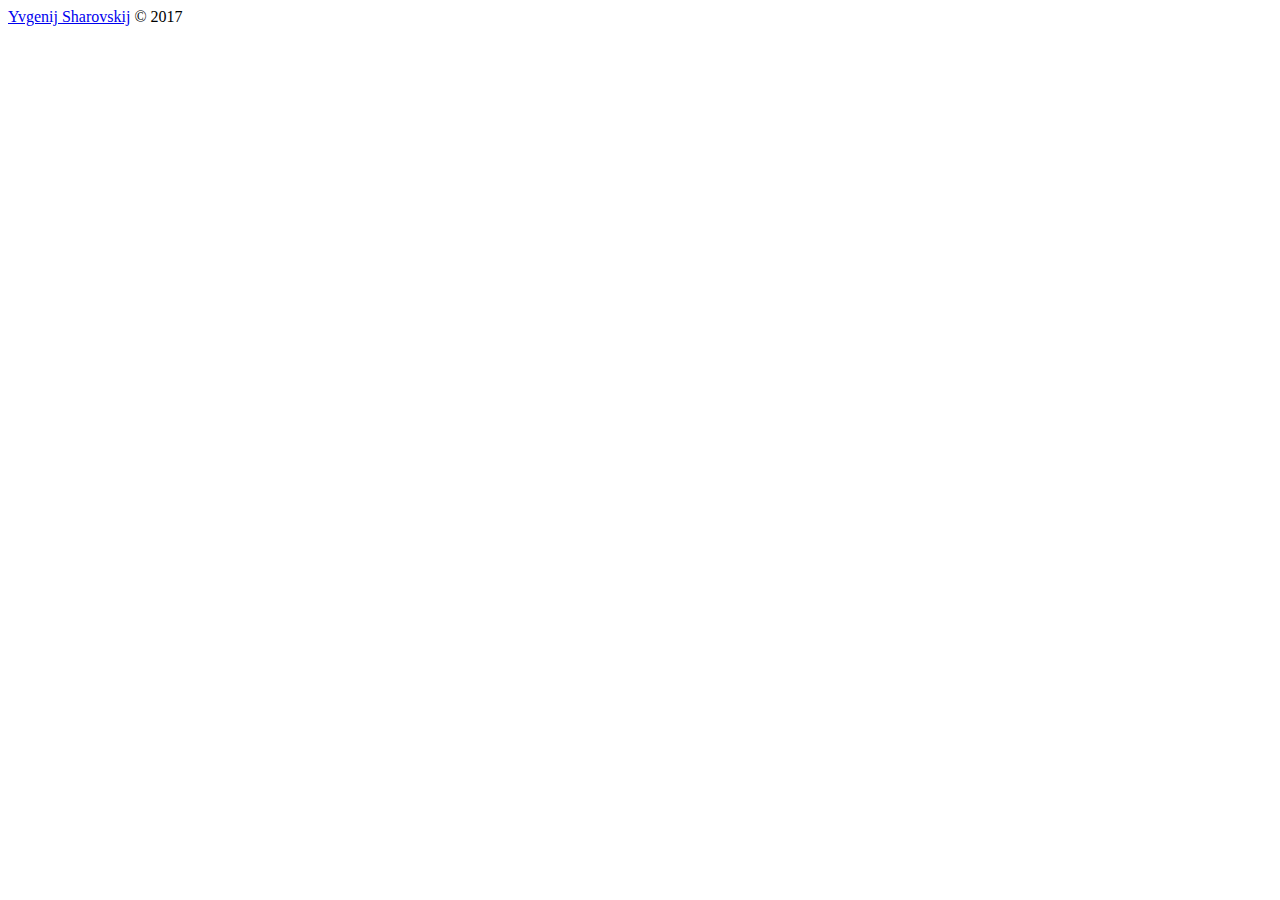
==== index.html @ d746948f "Add files via upload" ====
<!doctype html>
<html lang="jp">
<head>
	<meta charset="UTF-8">
 	<meta name="author" content="Yvgenij Sharovskij">
  	<meta name="keywords" content="日本語能力試験 , JLPT, N5, 漢字, Kanji, Yvgenij Sharovskij, Three.js, webVR">
  	<meta name="description" content="これはThree.jsとwebVRに基づいて日本語能力試験 (JLPT) N5の漢字グリッドです。2010年以前のJLPT試験からの104字が含まれている。">
    <meta http-equiv="x-ua-compatible" content="ie=edge">

	<link href="http://fonts.googleapis.com/css?family=Ubuntu:300,400,700" rel="stylesheet" type="text/css">
    
    <link rel="stylesheet" href="stylesheets/reset.css">
    <link rel="stylesheet" href="stylesheets/style.css"> 

	<title>日本語能力試験  N5: 漢字</title>
</head>

<body>

<div class="page-container">
	<div id="container"></div>
	
<footer class="footer-container"> 	
	<div class="footer-copy">
		<a href="https://yvgenijsharovskij.github.io/">Yvgenij Sharovskij</a> &copy; 2017
	</div>     
</footer> <!-- footer-container -->

</div> <!-- page-container -->
	
<!-- unobtrusive <script> -->	
<script src="js/webvr-polyfill.js"></script>
<script src="js/three.js"></script>
<script src="js/Detector.js"></script>
<script src="js/VREffect.js"></script>
<script src="js/tween.min.js"></script>
<script src="js/CSS3DRenderer.js"></script>
<script src="js/OrbitControls.js"></script>
<!-- custom -->
<script src="js/N5Kanji.js"></script>
<script src="js/main.js"></script>

</body>
</html>
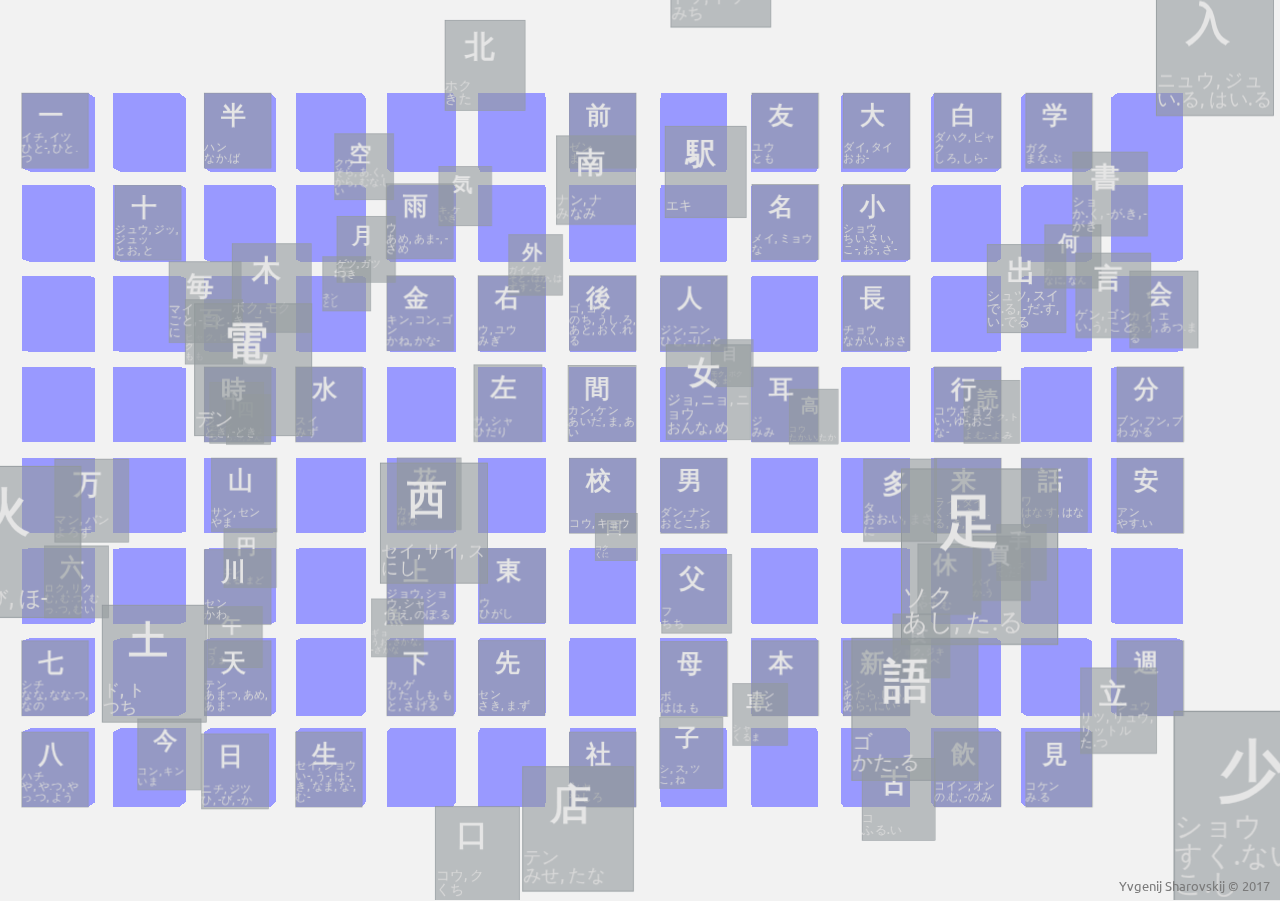
==== commit 9182d550: "Add files via upload" ====
--- a/index.html
+++ b/index.html
@@ -10,7 +10,7 @@
 	<link href="http://fonts.googleapis.com/css?family=Ubuntu:300,400,700" rel="stylesheet" type="text/css">
     
     <link rel="stylesheet" href="stylesheets/reset.css">
-    <link rel="stylesheet" href="stylesheets/style.css"> 
+    <link rel="stylesheet" href="stylesheets/style.min.css"> 
 
 	<title>日本語能力試験  N5: 漢字</title>
 </head>
@@ -29,16 +29,16 @@
 </div> <!-- page-container -->
 	
 <!-- unobtrusive <script> -->	
-<script src="js/webvr-polyfill.js"></script>
-<script src="js/three.js"></script>
-<script src="js/Detector.js"></script>
-<script src="js/VREffect.js"></script>
+<script src="js/webvr-polyfill.min.js"></script> 
+<script src="js/three.min.js"></script>
+<script src="js/detector.min.js"></script>
+<script src="js/VREffect.min.js"></script>
 <script src="js/tween.min.js"></script>
-<script src="js/CSS3DRenderer.js"></script>
-<script src="js/OrbitControls.js"></script>
+<script src="js/CSS3DRenderer.min.js"></script>
+<script src="js/OrbitControls.min.js"></script>
 <!-- custom -->
-<script src="js/N5Kanji.js"></script>
-<script src="js/main.js"></script>
+<script src="js/N5Kanji.min.js"></script>
+<script src="js/main.min.js"></script>
 
 </body>
 </html>
--- a/stylesheets/style.min.css
+++ b/stylesheets/style.min.css
@@ -0,0 +1 @@
+.kanji-box .hatsuon,.kanji-box .kanji,.kanji-box:hover{transition:all 1s}body,html{height:100%}body{font-size:100%;font-family:Ubuntu,sans-serif;color:#222;background-color:#F2F2F2;-webkit-font-smoothing:antialiased;-moz-osx-font-smoothing:grayscale;overflow:hidden}a{color:#7b7b7b;text-decoration:none}a:hover{color:#aeaeae}.kanji-box{width:160px;height:180px;background-color:rgba(146,153,156,.6);border:1px solid #92999C;cursor:default}.kanji-box:hover{border:1px solid #5f6669;background-color:rgba(146,153,156,.85);box-shadow:0 0 8px rgba(146,153,156,.7);text-shadow:0 0 10px rgba(242,242,242,.5)}.kanji-box .kanji{position:absolute;text-align:center;top:20px;left:40px;font-size:60px;font-weight:700;color:#e5e5e5}.kanji-box .hatsuon{position:absolute;bottom:10px;left:0;font-size:26px;color:#d9d9d9}.footer-container{position:absolute;height:20px;bottom:0;width:100%}.footer-container .footer-copy{font-size:80%;text-align:right;padding-right:10px;color:#7b7b7b}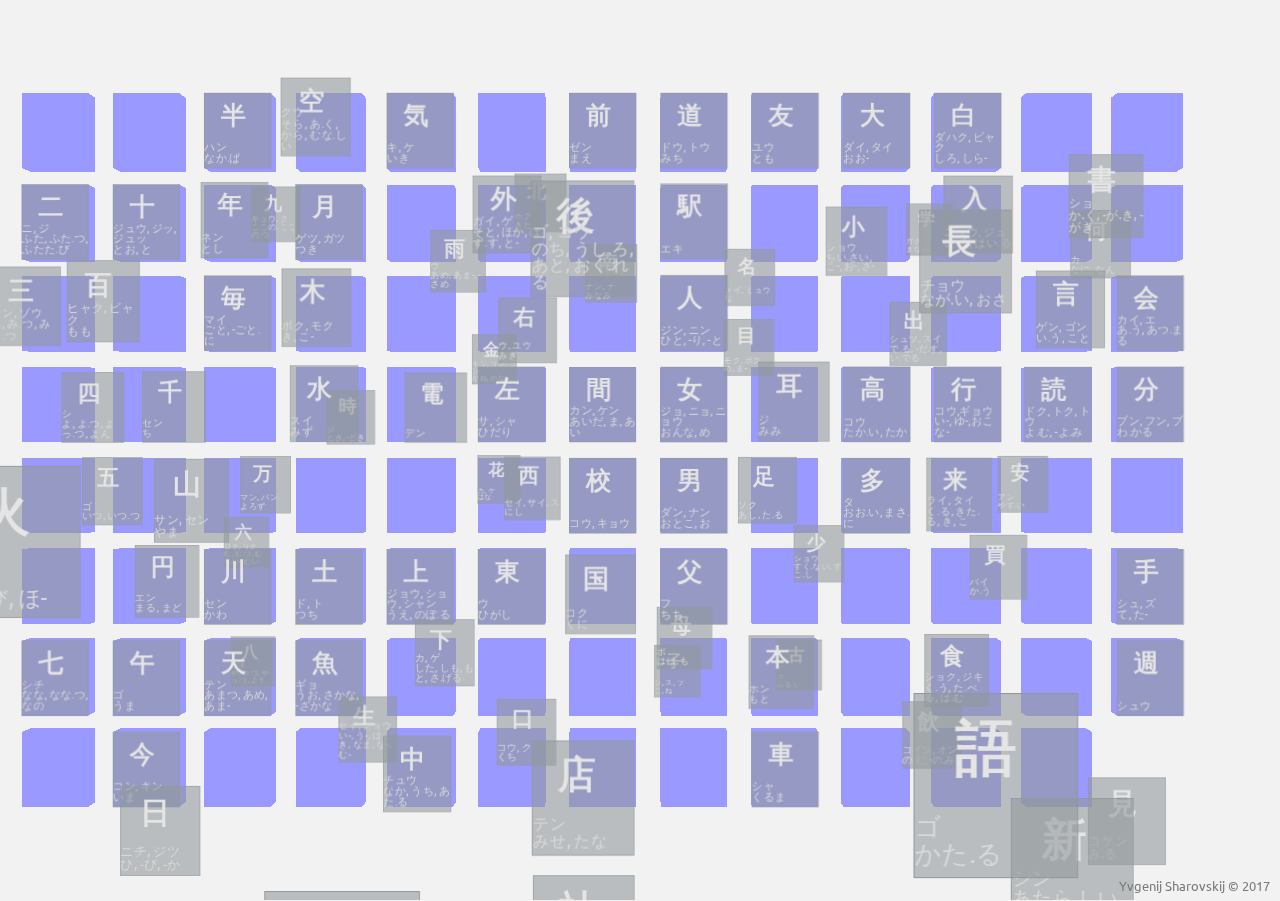
==== commit d6cc9c2e: "Update index.html" ====
--- a/index.html
+++ b/index.html
@@ -12,7 +12,7 @@
     <link rel="stylesheet" href="stylesheets/reset.css">
     <link rel="stylesheet" href="stylesheets/style.min.css"> 
 
-	<title>日本語能力試験  N5: 漢字</title>
+	<title>日本語能力試験  N5: 漢字 (Yvgenij Sharovskij)</title>
 </head>
 
 <body>
